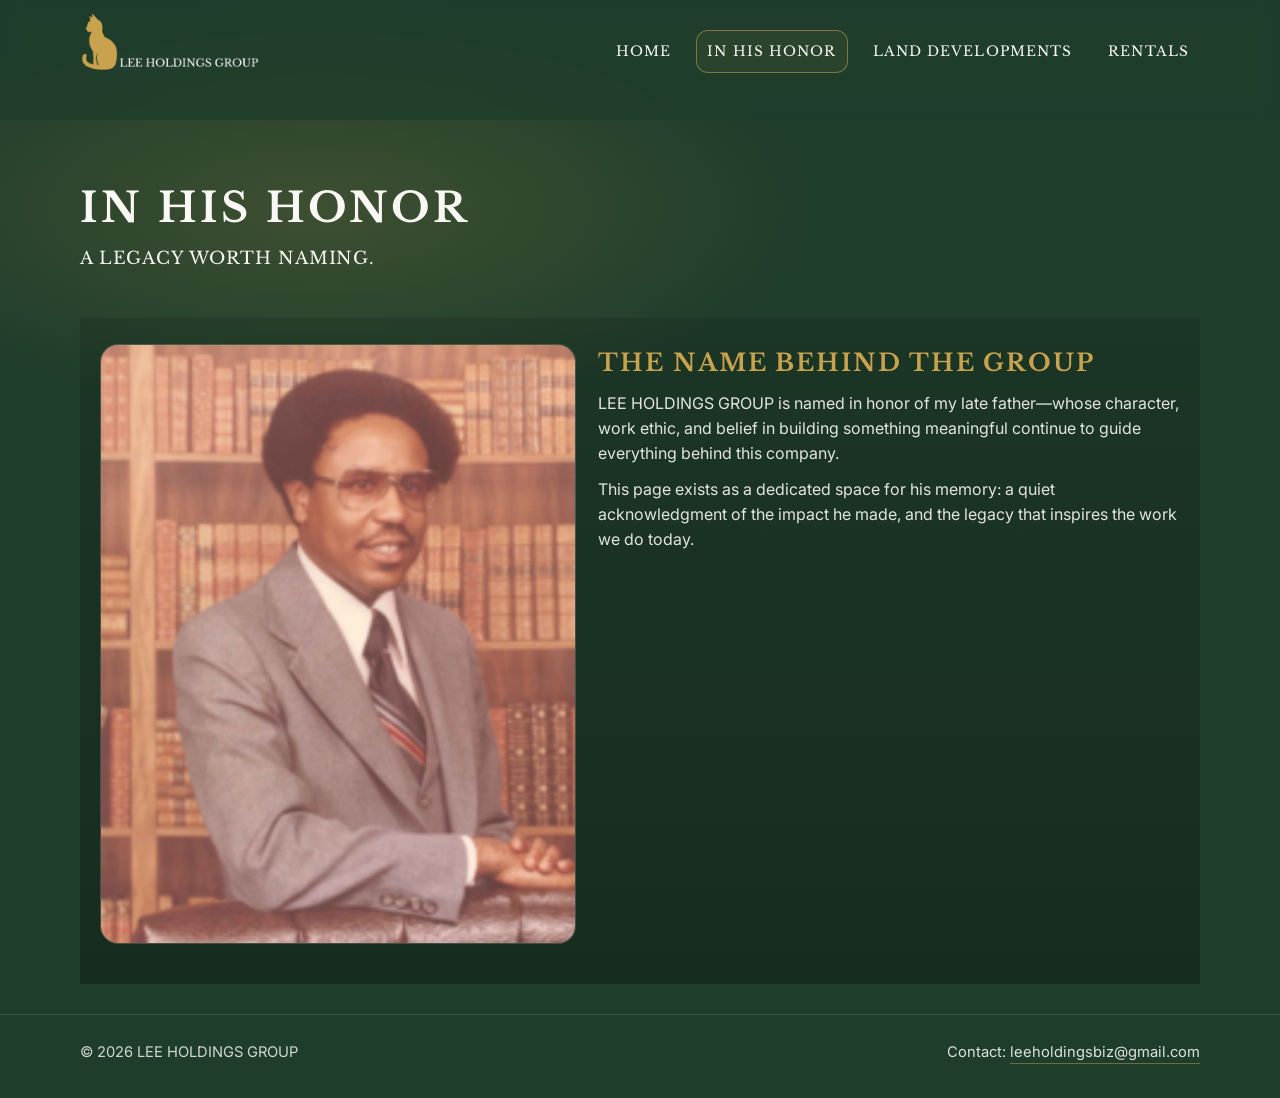
==== in-his-honor.html @ d041ce4e "Initial deploy for LEE HOLDINGS GROUP" ====
<!doctype html>
<html lang="en">
<head>
  <meta charset="utf-8" />
  <meta name="viewport" content="width=device-width,initial-scale=1" />
  <title>In His Honor • LEE HOLDINGS GROUP</title>

  <link rel="preconnect" href="https://fonts.googleapis.com">
  <link rel="preconnect" href="https://fonts.gstatic.com" crossorigin>
  <link href="https://fonts.googleapis.com/css2?family=Inter:wght@300;400;500;600&family=Libre+Baskerville:wght@400;700&display=swap" rel="stylesheet">

  <link rel="stylesheet" href="styles.css" />
</head>
<body>
  <header class="header">
    <div class="container header-inner">
      <a class="brand" href="index.html" aria-label="LEE HOLDINGS GROUP Home">
        <img src="LEE HOLDINGS GROUP.png" alt="LEE HOLDINGS GROUP logo">
      </a>
      <nav class="nav" aria-label="Primary navigation">
        <a href="index.html">Home</a>
        <a href="in-his-honor.html">In His Honor</a>
        <a href="land-developments.html">Land Developments</a>
        <a href="rentals.html">Rentals</a>
      </nav>
    </div>
  </header>

  <main class="container">
    <section class="hero">
      <h1 class="h1">In His Honor</h1>
      <p class="tagline">A Legacy Worth Naming.</p>
    </section>

    <section class="section honor">
      <div class="portrait">
        <!-- Replace with your dad’s photo -->
        <img src="Dad.png" alt="Portrait">
      </div>

      <div>
        <h2 class="gold">The Name Behind the Group</h2>
        <p>
          LEE HOLDINGS GROUP is named in honor of my late father—whose character, work ethic, and belief
          in building something meaningful continue to guide everything behind this company.
        </p>
        <p>
          This page exists as a dedicated space for his memory: a quiet acknowledgment of the impact he
          made, and the legacy that inspires the work we do today.
        </p>
        <p class="muted small">

        </p>
      </div>
    </section>
  </main>

  <footer class="footer">
    <div class="container footer-inner">
      <div class="small muted">© <span id="y"></span> LEE HOLDINGS GROUP</div>
      <div class="small">
        Contact: <a href="mailto:leeholdingsbiz@gmail.com">leeholdingsbiz@gmail.com</a>
      </div>
    </div>
  </footer>

  <script>
    document.getElementById("y").textContent = new Date().getFullYear();
  </script>
  <script type="module" src="app.js"></script>
</body>
</html>
---- styles.css ----
:root{
  --forest:#1F3D2B;
  --ivory:#FAF8F4;
  --gold:#C9A24D;
  --neutral:#2B2B2B;

  --border: rgba(250,248,244,.14);
  --card: rgba(250,248,244,.05);
  --card2: rgba(250,248,244,.08);
  --shadow: 0 16px 40px rgba(0,0,0,.35);
  --radius: 18px;
  --max: 1120px;
}

*{box-sizing:border-box}
html{
  height:100%;
  background:#1F3D2B;
}

header,
main,
footer{
  position: relative;
  z-index: 1;
}

html::before{
  content:"";
  position: fixed;
  inset:0;
  pointer-events:none;
  z-index:0;

  background:
    radial-gradient(900px 600px at 20% 10%, rgba(201,162,77,.28), transparent 55%),
    radial-gradient(700px 500px at 80% 15%, rgba(250,248,244,.18), transparent 60%),
    radial-gradient(900px 700px at 50% 90%, rgba(0,0,0,.55), transparent 55%),
    repeating-radial-gradient(circle at 30% 30%,
      rgba(250,248,244,.07) 0px,
      rgba(250,248,244,.07) 1px,
      transparent 2px,
      transparent 6px
    ),
    linear-gradient(180deg,
      rgba(0,0,0,.10),
      rgba(0,0,0,.65)
    );
}

body{
  min-height:100%;
  background: transparent;   /* 🔑 important */
}

body{
  margin:0;
  background: var(--forest);
  color: var(--ivory);
  font-family: "Inter", system-ui, -apple-system, Segoe UI, Roboto, Arial, sans-serif;
  line-height: 1.55;
  overflow-x:hidden;
  position: relative;   /* 🔑 required */
}



a{color:var(--ivory); text-decoration:none}
a:hover{opacity:.9}
.small{font-size:.92rem; opacity:.88}
.muted{opacity:.82}
.gold{color:var(--gold)}

.container{
  width:min(var(--max), calc(100% - 40px));
  margin: 0 auto;
}

.header{
  position: sticky;
  top: 0;
  z-index: 20;
  backdrop-filter: blur(10px);
  background: rgba(31,61,43,.72);
}

.header-inner{
  display:flex;
  align-items:flex-start;
  justify-content:space-between;
  gap:16px;
  padding:8px 0; /*testing */
}

.brand{
  display:flex;
  align-items:center;
  gap:14px;
  min-width: 0; /* remove the 220px constraint test */
}
.brand img{
  height: 110px;       /* was 74px, Bigger test */
  width: auto;
  display: block;
  /* visually removes transparent padding inside the PNG */
  transform: scale(1.8);
  transform-origin: left center;
  margin-top: -6px;          /* 🔥 visual alignment correction */
}


.nav{
  display:flex;
  align-items:center;
  gap:14px;
  flex-wrap:wrap;
  justify-content:flex-end;
  margin-top: 22px;
}
.nav a{
  font-family:"Libre Baskerville", Georgia, serif;
  letter-spacing:.08em;
  text-transform:uppercase;
  font-size:.86rem;
  padding:10px 10px;
  border-radius: 12px;
  border: 1px solid transparent;
}
.nav a.active{
  border-color: rgba(201,162,77,.55);
  background: rgba(201,162,77,.07);
}

.hero{
  padding: 64px 0 28px;
  position: relative;
}
.hero::before{
  content:"";
  position:absolute;
  inset:-120px -80px auto -80px;
  height: 520px;
  pointer-events:none;
  z-index:-1;

  background:
    radial-gradient(
      60% 60% at 25% 40%,
      rgba(201,162,77,.18),
      rgba(31,61,43,.0) 65%
    );
}
.hero-grid{
  display:grid;
  grid-template-columns: 1.15fr .85fr;
  gap: 26px;
  align-items:center;
}
.h1{
  font-family:"Libre Baskerville", Georgia, serif;
  text-transform:uppercase;
  letter-spacing:.08em;
  font-size: clamp(2.0rem, 3.2vw, 3.2rem);
  line-height:1.15;
  margin:0 0 14px;
}
.tagline{
  font-family:"Libre Baskerville", Georgia, serif;
  font-size: clamp(1.05rem, 1.35vw, 1.25rem);
  letter-spacing:.05em;
  text-transform:uppercase;
  margin:0 0 18px;
  color: var(--ivory);
}
.lede{
  font-size: 1.06rem;
  opacity:.9;
  margin:0;
  max-width: 62ch;
}

.hero-card{
  border: 1px solid var(--border);
  background: linear-gradient(180deg, rgba(250,248,244,.06), rgba(250,248,244,.03));
  border-radius: var(--radius);
  box-shadow: var(--shadow);
  padding: 22px;
}
.kicker{
  font-family:"Libre Baskerville", Georgia, serif;
  text-transform:uppercase;
  letter-spacing:.12em;
  font-size:.82rem;
  color: rgba(250,248,244,.85);
  margin:0 0 10px;
}
.pills{
  display:flex;
  flex-wrap:wrap;
  gap:10px;
}
.pill{
  border:1px solid rgba(250,248,244,.16);
  background: rgba(250,248,244,.05);
  border-radius: 999px;
  padding:8px 12px;
  font-size:.92rem;
}
.pill strong{color:var(--gold); font-weight:600}

.section{
    padding: 26px 20px 40px;
    position:relative; 
}
.section::before{
  content:"";
  position:absolute;
  inset:0;
  background: linear-gradient(
    180deg,
    rgba(0,0,0,.12),
    rgba(0,0,0,.28)
  );
  pointer-events:none;
  z-index:-1;
}
.section-title{
  font-family:"Libre Baskerville", Georgia, serif;
  text-transform:uppercase;
  letter-spacing:.10em;
  font-size: 1.05rem;
  margin:0 0 14px;
}

.grid-3{
  display:grid;
  grid-template-columns: repeat(3, 1fr);
  gap: 14px;
}
.card{
  border: 1px solid var(--border);
  background: rgba(250,248,244,.04);
  border-radius: var(--radius);
  padding: 18px;
}
.card h3{
  margin:0 0 6px;
  font-family:"Libre Baskerville", Georgia, serif;
  letter-spacing:.06em;
  text-transform:uppercase;
  font-size: 1rem;
}
.card p{margin:0; opacity:.88}

.footer{
  border-top: 1px solid rgba(250,248,244,.10);
  padding: 26px 0 34px;
  margin-top: 30px;
}
.footer-inner{
  display:flex;
  align-items:flex-start;
  justify-content:space-between;
  gap:18px;
  flex-wrap:wrap;
}
.footer a{
  border-bottom: 1px solid rgba(201,162,77,.55);
  padding-bottom:2px;
}

/* Listings */
.toolbar{
  display:flex;
  gap:12px;
  flex-wrap:wrap;
  align-items:center;
  justify-content:space-between;
  margin: 18px 0 10px;
}
.filters{
  display:flex;
  gap:10px;
  flex-wrap:wrap;
}
.select, .search{
  border: 1px solid rgba(250,248,244,.18);
  background: rgba(0,0,0,.18);
  color: var(--ivory);
  border-radius: 14px;
  padding: 10px 12px;
  font-size: .95rem;
  outline:none;
}
.search{min-width: 240px}
.select option{color:#000}

.cards{
  display:grid;
  grid-template-columns: repeat(3, 1fr);
  gap: 14px;
  margin-top: 14px;
}
.listing{
  border: 1px solid var(--border);
  background: rgba(250,248,244,.04);
  border-radius: var(--radius);
  overflow:hidden;
  box-shadow: 0 10px 24px rgba(0,0,0,.25);
  transition: transform .15s ease, background .15s ease, border-color .15s ease;
}
.listing:hover{
  transform: translateY(-2px);
  background: rgba(250,248,244,.06);
  border-color: rgba(201,162,77,.35);
}
.thumb{
  height: 190px;
  background: rgba(0,0,0,.25);
  overflow:hidden;
}
.thumb img{
  width:100%;
  height:100%;
  object-fit:cover;
  display:block;
}
.meta{
  padding: 14px 14px 16px;
}
.meta .name{
  font-family:"Libre Baskerville", Georgia, serif;
  letter-spacing:.06em;
  text-transform:uppercase;
  margin:0 0 6px;
  font-size:.98rem;
}
.meta .addr{margin:0 0 10px; opacity:.86; font-size:.95rem}
.badges{
  display:flex;
  gap:8px;
  flex-wrap:wrap;
}
.badge{
  font-size:.82rem;
  padding:6px 10px;
  border-radius: 999px;
  border:1px solid rgba(250,248,244,.16);
  background: rgba(0,0,0,.18);
}
.badge.gold{
  border-color: rgba(201,162,77,.55);
  background: rgba(201,162,77,.10);
}

/* Detail page */
.detail{
  display:grid;
  grid-template-columns: 1fr 1fr;
  gap: 18px;
  margin-top: 16px;
}
.panel{
  border: 1px solid var(--border);
  background: rgba(250,248,244,.04);
  border-radius: var(--radius);
  padding: 18px;
}
.panel h2{
  margin:0 0 10px;
  font-family:"Libre Baskerville", Georgia, serif;
  letter-spacing:.06em;
  text-transform:uppercase;
  font-size: 1.05rem;
}
.panel p{margin:0 0 10px; opacity:.9}
.panel ul{margin:0; padding-left: 18px; opacity:.9}
.gallery{
  display:grid;
  grid-template-columns: repeat(2, 1fr);
  gap: 10px;
}
.gallery img{
  width:100%;
  height: 180px;
  object-fit: cover;
  border-radius: 14px;
  border:1px solid rgba(250,248,244,.12);
}

.quote{
  border-left: 2px solid rgba(201,162,77,.65);
  padding-left: 14px;
  margin: 14px 0 0;
  opacity:.92;
}

/* Honor page */
.honor{
  display:grid;
  grid-template-columns: .9fr 1.1fr;
  gap: 22px;
  align-items:start;
}
.portrait{
  border: 1px solid var(--border);
  background: rgba(250,248,244,.04);
  border-radius: var(--radius);
  overflow:hidden;
}
.portrait img{
  width:100%;
  height:auto;
  display:block;
}
.honor h2{
  margin:0 0 10px;
  font-family:"Libre Baskerville", Georgia, serif;
  text-transform:uppercase;
  letter-spacing:.08em;
}
.honor p{margin:0 0 12px; opacity:.9}

/* Responsive */
@media (max-width: 980px){
  .hero-grid{grid-template-columns: 1fr}
  .grid-3{grid-template-columns: 1fr}
  .cards{grid-template-columns: repeat(2, 1fr)}
  .detail{grid-template-columns: 1fr}
  .honor{grid-template-columns: 1fr}
}
@media (max-width: 580px){
  .brand img{
    height:72px;
    transform: scale(1.6);
    transform-origin: left center;
  }
  .nav{gap:8px}
  .nav a{padding:8px 8px; font-size:.82rem}
  .cards{grid-template-columns: 1fr}
  .search{min-width: 100%}
}
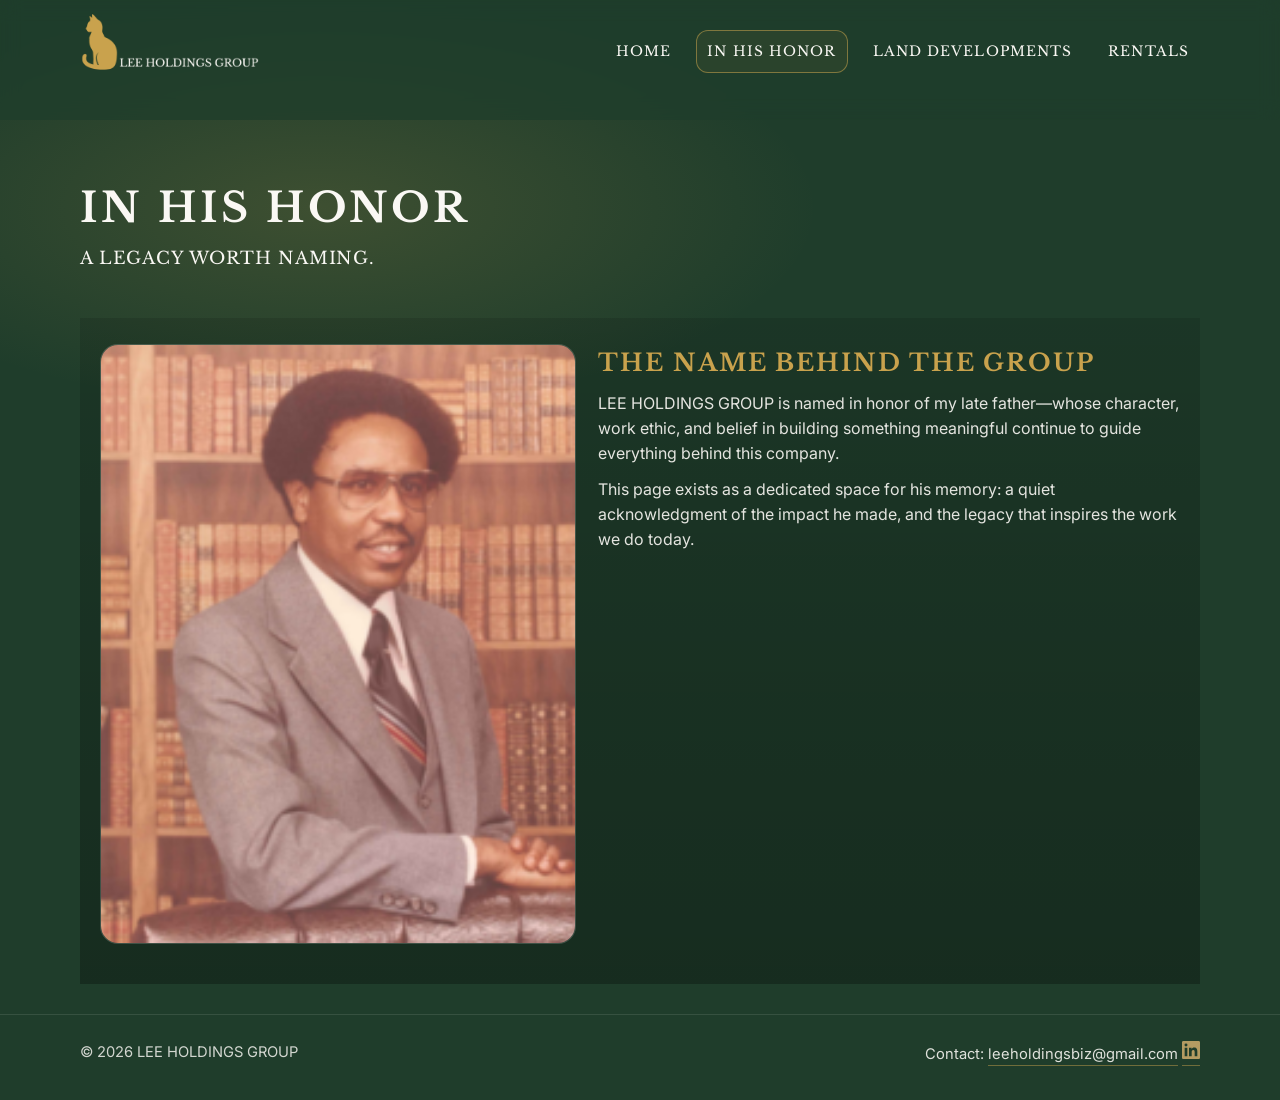
==== commit 232a4b84: "added icon to other pages" ====
--- a/in-his-honor.html
+++ b/in-his-honor.html
@@ -60,6 +60,11 @@
       <div class="small muted">© <span id="y"></span> LEE HOLDINGS GROUP</div>
       <div class="small">
         Contact: <a href="mailto:leeholdingsbiz@gmail.com">leeholdingsbiz@gmail.com</a>
+         <a href="https://www.linkedin.com/company/the-lee-holdings-group" target="_blank" rel="noopener noreferrer" aria-label="LinkedIn">
+        <svg width="18" height="18" viewBox="0 0 24 24" fill="#c8a96a">
+        <path d="M20.447 20.452H16.89v-5.569c0-1.328-.025-3.037-1.85-3.037-1.853 0-2.136 1.445-2.136 2.939v5.667H9.346V9h3.414v1.561h.049c.476-.9 1.637-1.85 3.368-1.85 3.6 0 4.268 2.37 4.268 5.455v6.286zM5.337 7.433a1.988 1.988 0 110-3.977 1.988 1.988 0 010 3.977zM7.119 20.452H3.555V9h3.564v11.452zM22.225 0H1.771C.792 0 0 .774 0 1.729v20.542C0 23.227.792 24 1.771 24h20.451C23.2 24 24 23.227 24 22.271V1.729C24 .774 23.2 0 22.222 0z"/>
+        </svg>
+        </a>
       </div>
     </div>
   </footer>
--- a/styles.css
+++ b/styles.css
@@ -441,4 +441,36 @@
   .search{min-width: 100%}
 }
 
-
+@media (min-width: 1600px) {
+  .container {
+    max-width: 1200px;
+    margin: 0 auto;
+  }
+}
+
+@media (min-width: 1600px) {
+  .footer-inner {
+    max-width: 1200px;
+    margin: 0 auto;
+  }
+}
+
+@media (min-width: 1600px) {
+  html,
+  body {
+    min-height: 100vh;
+  }
+
+  body {
+    display: flex;
+    flex-direction: column;
+  }
+
+  main {
+    flex: 1;
+  }
+
+  .footer {
+    margin-top: auto;
+  }
+}
